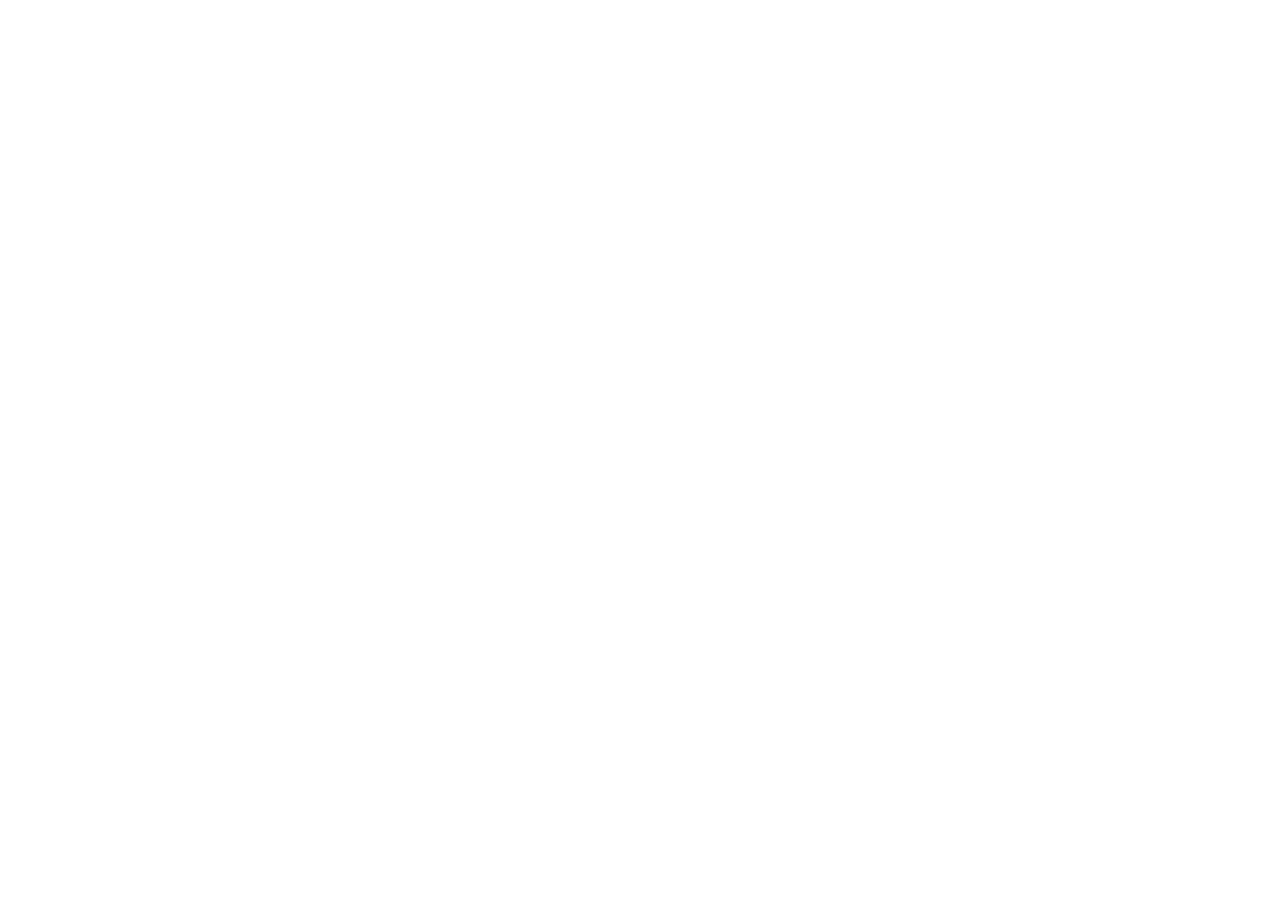
==== index.html @ 6f7b7878 "Update index.html" ====
<!-- AR.js by @jerome_etienne - github: https://github.com/jeromeetienne/ar.js - info: https://medium.com/arjs/augmented-reality-in-10-lines-of-html-4e193ea9fdbf -->
<script src="https://aframe.io/releases/0.8.0/aframe.min.js"></script>
<script src="https://cdn.rawgit.com/jeromeetienne/AR.js/1.6.2/aframe/build/aframe-ar.js"></script>
<body style='margin : 0px; overflow: hidden;'>
	<a-scene embedded arjs='sourceType: webcam;'>
    <a-marker preset='hiro'>
		<a-sphere src="https://raw.githubusercontent.com/aframevr/sample-assets/master/assets/images/space/earth_atmos_4096.jpg" radius="0.5" position="0 0.5 0" segments-height="53">
         <a-animation attribute="scale"
              dur="1000"
              from= "1 1 1"
              to="2 2 2"
              direction='alternate-reverse'
              easing= "ease-in-out-circ"     
              repeat="indefinite"></a-animation>
     </a-sphere>
</a-marker>
      	<a-entity camera></a-entity>

	</a-scene>
</body>
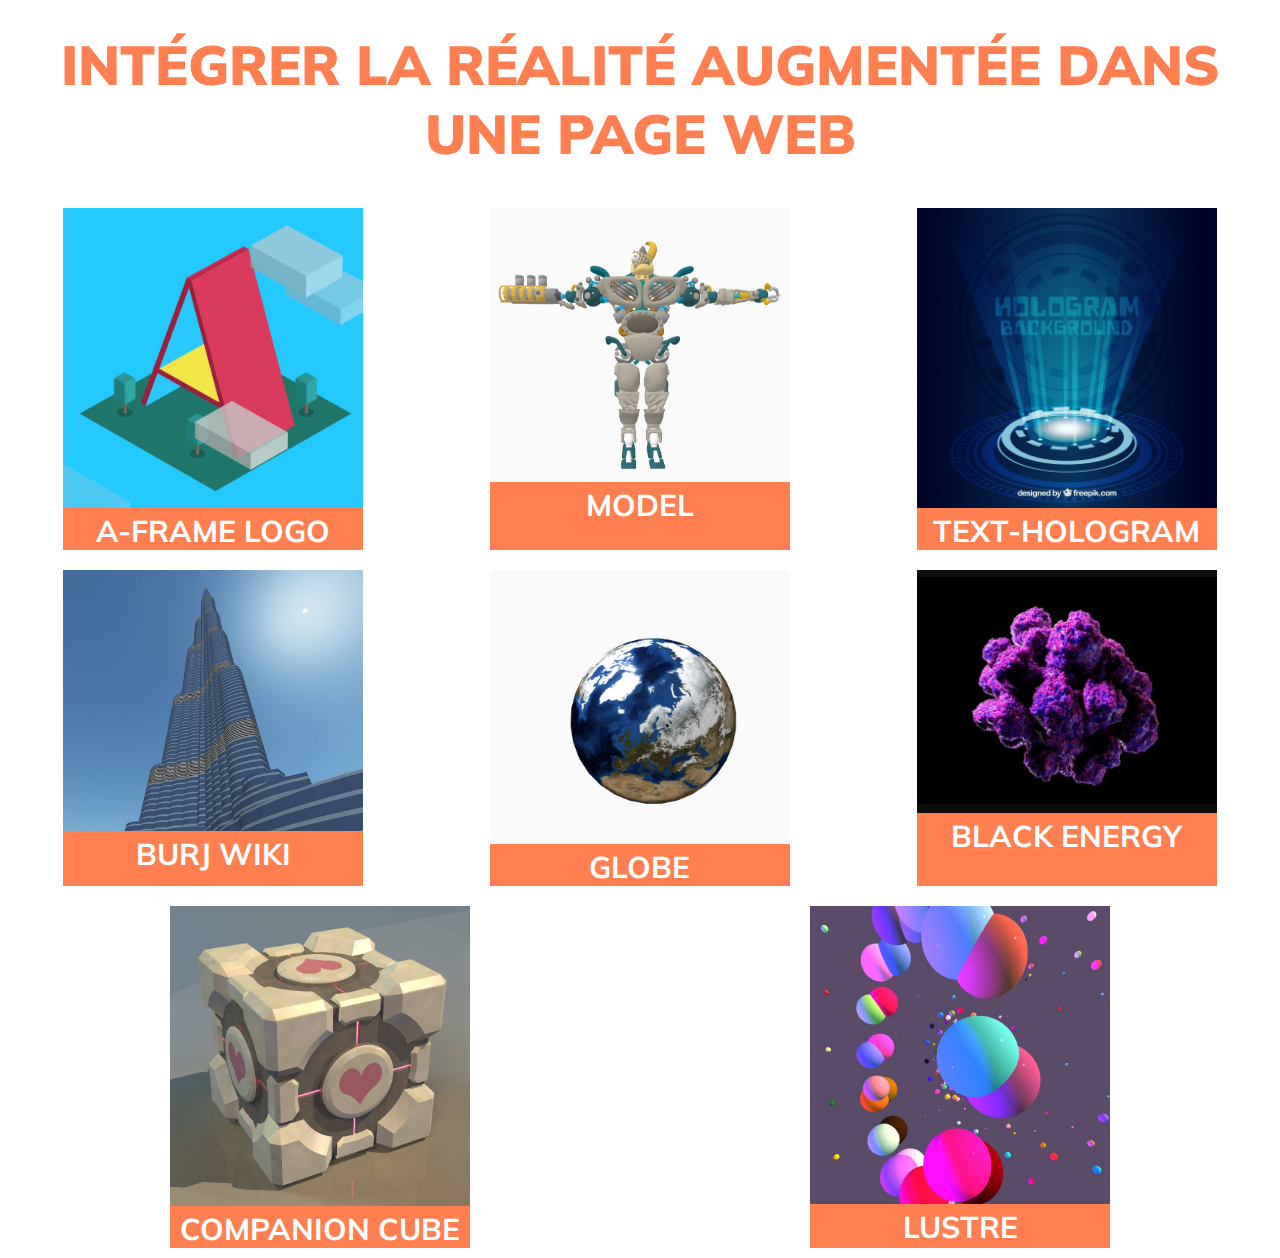
==== commit 28988e2c: "uploading website" ====
--- a/index.html
+++ b/index.html
@@ -1,20 +1,30 @@
-<!-- AR.js by @jerome_etienne - github: https://github.com/jeromeetienne/ar.js - info: https://medium.com/arjs/augmented-reality-in-10-lines-of-html-4e193ea9fdbf -->
-<script src="https://aframe.io/releases/0.8.0/aframe.min.js"></script>
-<script src="https://cdn.rawgit.com/jeromeetienne/AR.js/1.6.2/aframe/build/aframe-ar.js"></script>
-<body style='margin : 0px; overflow: hidden;'>
-	<a-scene embedded arjs='sourceType: webcam;'>
-    <a-marker preset='hiro'>
-		<a-sphere src="https://raw.githubusercontent.com/aframevr/sample-assets/master/assets/images/space/earth_atmos_4096.jpg" radius="0.5" position="0 0.5 0" segments-height="53">
-         <a-animation attribute="scale"
-              dur="1000"
-              from= "1 1 1"
-              to="2 2 2"
-              direction='alternate-reverse'
-              easing= "ease-in-out-circ"     
-              repeat="indefinite"></a-animation>
-     </a-sphere>
-</a-marker>
-      	<a-entity camera></a-entity>
-
-	</a-scene>
-</body>
+<!--01001010001011100101011000101110-->
+<!DOCTYPE html>
+<html>
+<head>
+  <title>AR</title>
+  <link rel="stylesheet" type="text/css" href="style.css">
+  <link href="https://fonts.googleapis.com/css?family=Muli:200,300,400,600,700,800,900&display=swap" rel="stylesheet">
+  <link rel="stylesheet" href="https://use.fontawesome.com/releases/v5.8.2/css/all.css" integrity="sha384-oS3vJWv+0UjzBfQzYUhtDYW+Pj2yciDJxpsK1OYPAYjqT085Qq/1cq5FLXAZQ7Ay" crossorigin="anonymous">
+</head>
+<body>
+<header>
+  <!-- lien: https://aframe.io/aframe/examples/showcase/wikipedia/ 
+  https://aframe.io/aframe/examples/test/embedded/-->
+  <!--<a href="index.html"><i class="fas fa-arrow-left"></i></a>-->
+  <h1>Intégrer la réalité augmentée dans une page web</h1>
+</header>
+<main>
+  <div class="container_link">
+    <div class="box_link"><a href="a-frame.html"><img src="a-frame.jpg"><h3>A-FRAME LOGO</h3></a></div>
+    <div class="box_link"><a href="model.html"><img src="model.jpg"><h3>Model</h3></a></div>
+    <div class="box_link"><a href="text.html"><img src="text-hologram.jpg"><h3>text-hologram</h3></a></div>
+    <div class="box_link"><a href="burj.html"><img src="burj.jpg"><h3>Burj wiki</h3></a></div>
+    <div class="box_link"><a href="globe.html"><img src="globe.jpg"><h3>globe</h3></a></div>
+    <div class="box_link"><a href="black.html"><img src="black.jpg"><h3>black energy</h3></a></div>
+    <div class="box_link"><a href="companion-cube.html"><img src="companion-cube.jpg"><h3>companion cube</h3></a></div>
+    <div class="box_link"><a href="lustre.html"><img src="lustre.jpg"><h3>lustre</h3></a></div>
+  </div>
+</main>
+</body>
+</html>--- a/style.css
+++ b/style.css
@@ -0,0 +1,61 @@
+*{
+	margin:0;
+	padding: 0
+}
+body{
+	font-family: 'Muli', sans-serif;
+}
+i{
+	
+font-size: 60px;
+	
+position: fixed;
+	
+top: 20px;
+	
+left: 20px;
+	
+mix-blend-mode: color;
+}
+h1{
+	font-weight: 900;
+	text-transform: uppercase;
+	height: auto;
+	width: auto;
+	text-align: center;
+	font-size: 55px;
+	margin: 30px 50px;
+	color: coral;
+}
+main{
+	width: 100%;
+	/* background-color: red; */
+}
+.container_link{
+	display: flex;
+	flex-wrap: wrap;
+	justify-content: space-around;
+}
+.box_link{
+	background-color: coral;
+	width: 300px;
+	height: auto;
+	margin: 10px 2%;
+}
+.box_link img{
+	width: 100%;
+	height: auto;
+}
+.box_link h3{
+	font-size: 30px;
+	text-align: center;
+	margin: 0 auto;
+	width: 100%;
+	text-transform: uppercase;
+	font-weight: 700;
+	color: #fff;
+}
+a{
+	text-decoration:none;
+	color:#000;
+}
